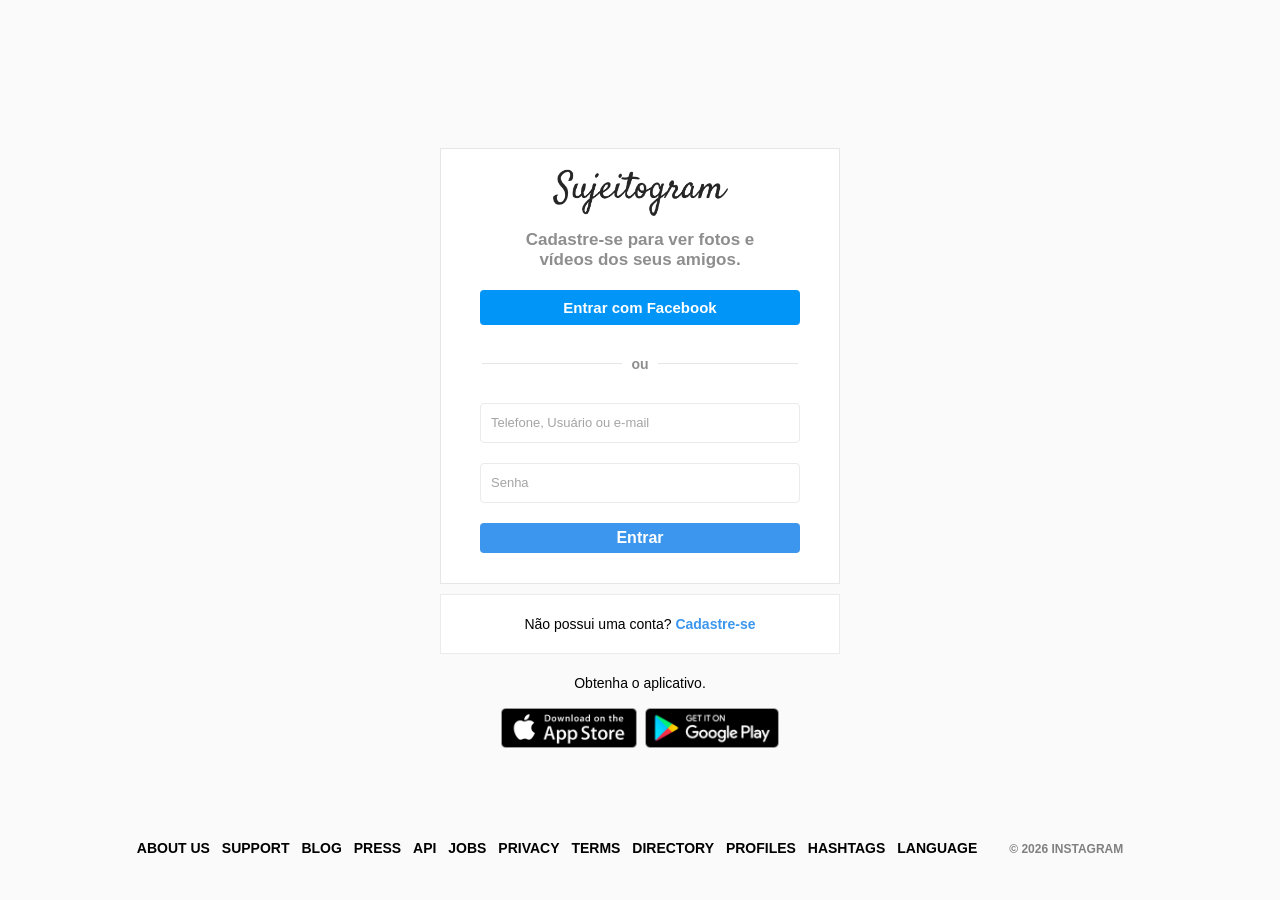
==== signup.html @ 145dc758 "New page - Signup" ====
<!DOCTYPE html>
<html lang="pt-br">
<head>
    <meta charset="UTF-8">
    <meta name="viewport" content="width=device-width, initial-scale=1.0">
    <link rel="stylesheet" href="style.css">
    <title>Faça seu cadastro - Sujeitogram</title>
</head>
<body>
    
    <div id="wrapper">
        <div id="container-signup">
            <div class="column">
                <div class="login-panel">
                    <div class="logo">
                        <img class="logo-img" src="./assets/logo.png" alt="Logo - Sujeitogram"/>
                    </div>
                    <div class="message">
                        <span>Cadastre-se para ver fotos e vídeos dos seus amigos.</span>
                    </div>
                    <button class="cta-button">Entrar com Facebook</button>
                    <div class="divisor-container">
                        <div class="line"></div>
                        <div class="divisor-tag">ou</div>
                        <div class="line"></div>
                    </div>
                    <form>
                        <input type="text" placeholder="Telefone, Usuário ou e-mail" name="username"/>
                        <input type="password" placeholder="Senha" name="password"/>

                        <input type="submit" value="Entrar"/>
                    </form>
                </div>

                <div class="infobox">
                    <p>Não possui uma conta? <a href="#">Cadastre-se</a></p>
                </div>
                <div class="get-app-panel">
                    Obtenha o aplicativo.
                    <div class="app-buttons">
                        <a href="#"><img src="assets/appstore.png" alt="Baixe na AppStore"></a>
                        <a href="#"><img src="assets/googleplay.png" alt="Baixe na GooglePlay"></a>
                    </div>                    
                </div>

            </div>
        </div>
        <footer class="footer-inner">
            <a href="#">About us</a>
            <a href="#">Support</a>
            <a href="#">Blog</a>
            <a href="#">Press</a>
            <a href="#">API</a>
            <a href="#">Jobs</a>
            <a href="#">Privacy</a>
            <a href="#">Terms</a>
            <a href="#">Directory</a>
            <a href="#">Profiles</a>
            <a href="#">Hashtags</a>
            <a href="#">Language</a>
            <div class="text-small">&copy; 2026 Instagram</div>
        </footer>
    </div>
</body>
</html>
---- style.css ----
*{
    box-sizing: border-box;
    margin: 0;
    padding: 0;
}

a{
    color: #3c96ed;
    text-decoration: none;
}

body{
    background-color: #fafafa;
    height: 100%;
    width: 100%;
    font-family: Arial, Helvetica, sans-serif;
    font-size: 14px;
    line-height: 18px;
}

#wrapper{
    height: 100vh;
}

#container{
    margin: 0 auto;
    min-height: 100%;
    width: 800px;
    display: flex;
    align-items: center;
}

.column{
    flex-grow: 1;
    width: 50%;
}

.left{
    background-image: url(./assets/main-foto.png);
    background-size: 450px;
    background-repeat: no-repeat;
    background-position: center;
    height: 600px;
    margin-bottom: 50px;
}

.right{
    padding-left: 20px;
}

.login-panel{
    background-color: #fff;
    border: 1px solid #e6e6e6;
    text-align: center;
    padding: 20px 0
}

.logo-img{
    width: 175px;
}

form{
    display: flex;
    flex-direction: column;
    align-items: center;
    justify-content: center;
}

input[type="text"], input[type="password"]{
    background-color: #ffffff;
    border: 1px solid rgb(236, 234, 234);
    height: 40px;
    border-radius: 4px;
    margin: 10px;
    padding: 10px;
    font-size: 13px;
    width: 320px;
}

input[type="text"]::placeholder, input[type="password"]::placeholder{
    color: rgb(165, 164, 164);
}

input[type="text"]:focus, input[type="password"]:focus{
    outline: 0;
    border: 1px solid #a1a1a1;
}

input[type="submit"]{
    width: 320px;
    margin-top: 10px;
    height: 30px;
    border: 0;
    background-color: #3c96ed;
    border-radius: 4px;
    color: #ffffff;
    font-size: 16px;
    font-weight: bold;
    margin-bottom: 10px;
    cursor: pointer;
}

.infobox{
    background-color: #fff;
    height: 60px;
    border: 1px solid rgb(236, 234, 234);
    margin: 10px auto 0;

    display: flex;
    align-items: center;
    justify-content: center;

    user-select: none;
}

.infobox p a{
    font-weight: bold;
}

.get-app-panel{
    margin-top: 20px;
    text-align: center;
}

.app-buttons{
    margin-top: 16px;    
}

.app-buttons img{
    height: 40px;
    padding: 0 2px;
}

footer{
    text-align: center;
    height: 50px;
    margin-top: -80px;
}

footer a{
    color: #000;
    text-transform: uppercase;
    font-weight: bold;
    margin-right: 8px;
}

.text-small{
    font-size: 12px;
    font-weight: bold;
    color: grey;
    text-transform: uppercase;
    padding: 20px;
    display: inline-block
}

#container-signup{
    margin: 0 auto;
    min-height: 100%;
    max-width: 400px;
    display: flex;
    align-items: center;
}

.message{
    margin: 10px 70px;
}

.message span{
    text-align: center;
    font-size: 17px;
    font-weight: bold;
    line-height: 20px;
    color: #8e8e8e;
}

.cta-button{
    width: 320px;
    margin: 10px 0;
    height: 35px;
    background-color: #0095f6;
    border: 0;
    border-radius: 4px;
    font-size: 15px;
    font-weight: bold;
    cursor: pointer;
    color: #ffffff;
}

.divisor-container{
    display: flex;
    justify-content: center;
    align-items: center;
    margin: 10px 0;
}

.line{
    height: 1px;
    background-color: #e6e6e6;
    width: 35%;    
}

.divisor-tag{
    font-weight: bold;
    margin: 2.5%;
    color: #8e8e8e;
}
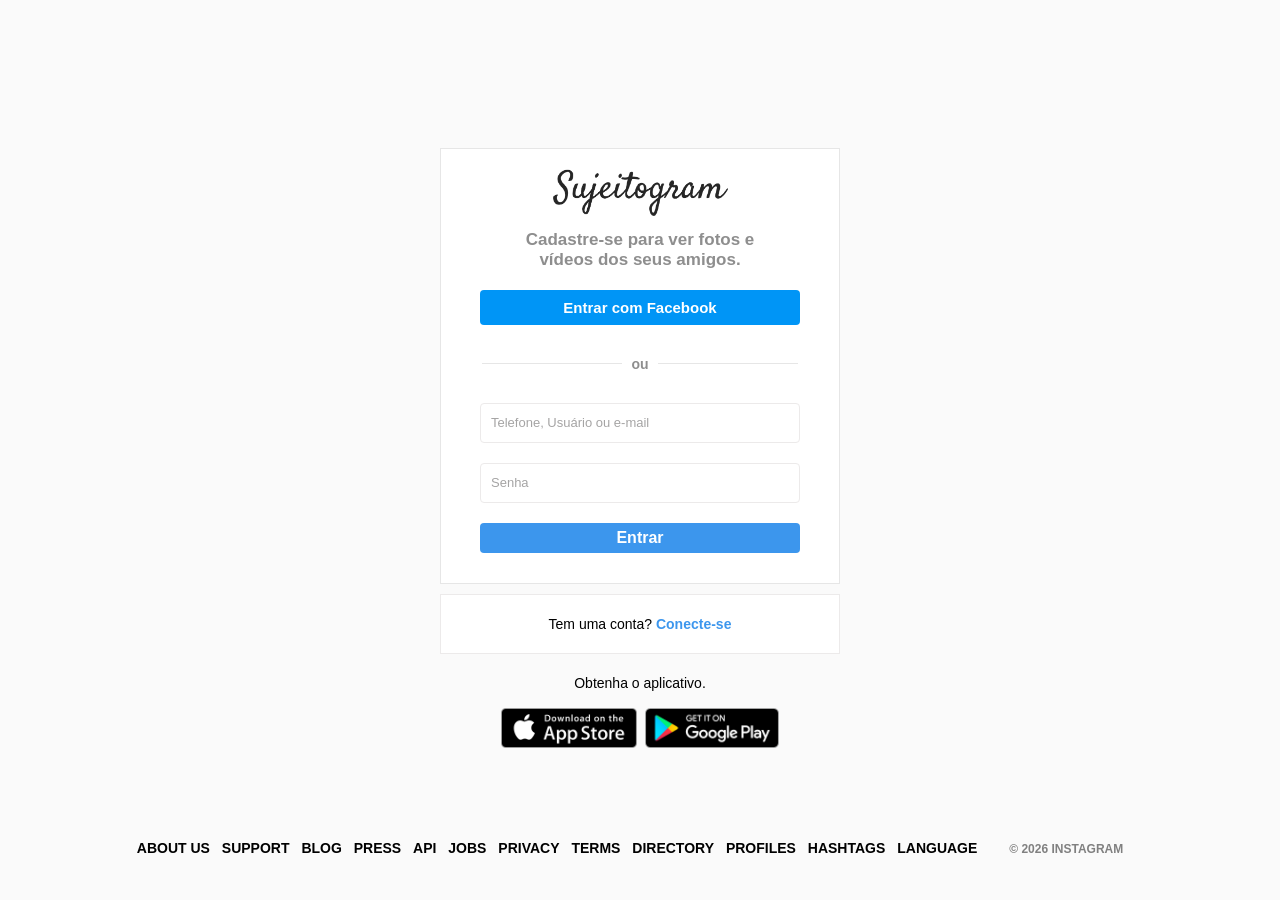
==== commit 042c59dc: "Update - Link Conecte-se" ====
--- a/signup.html
+++ b/signup.html
@@ -33,7 +33,7 @@
                 </div>
 
                 <div class="infobox">
-                    <p>Não possui uma conta? <a href="#">Cadastre-se</a></p>
+                    <p>Tem uma conta? <a href="index.html">Conecte-se</a></p>
                 </div>
                 <div class="get-app-panel">
                     Obtenha o aplicativo.
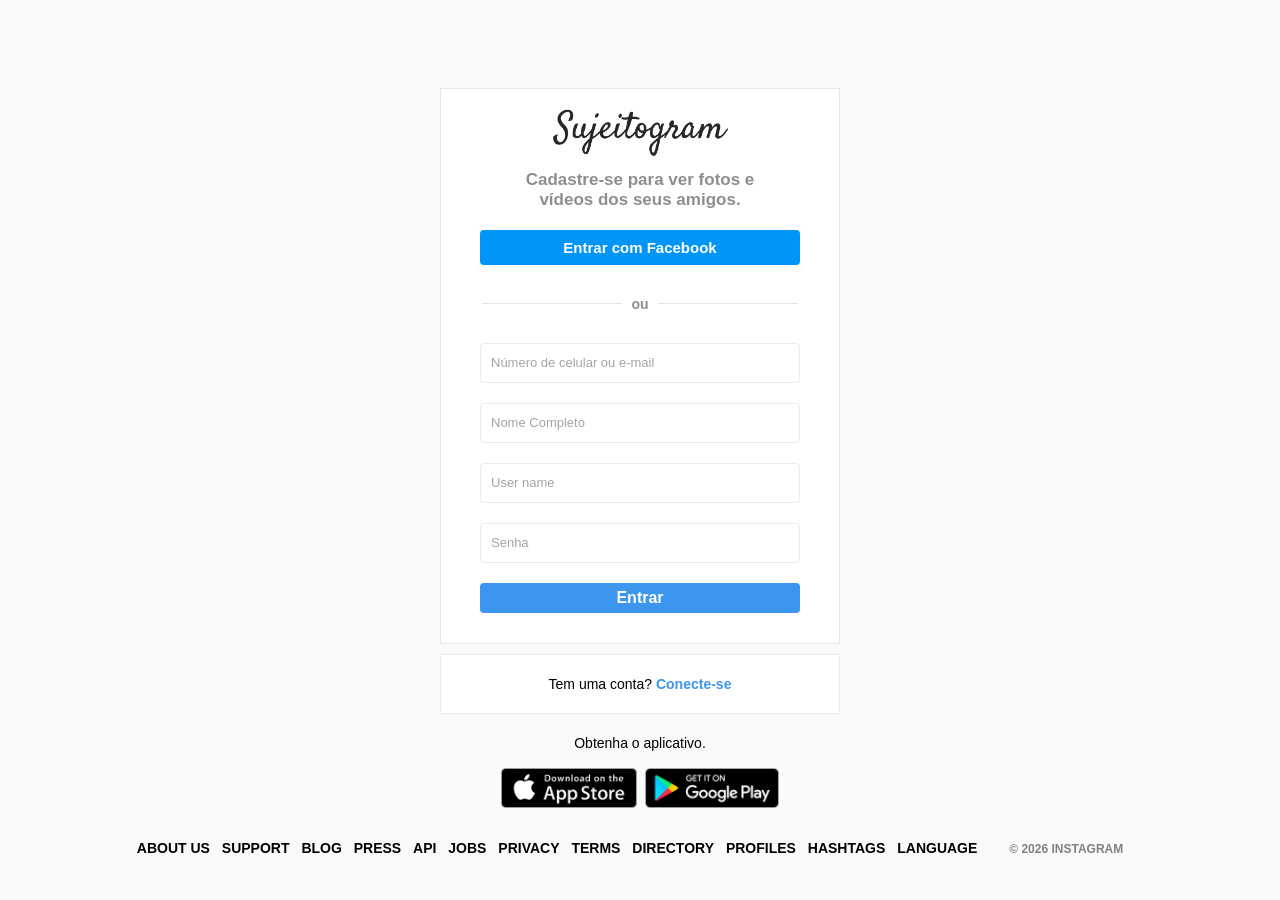
==== commit 28192752: "Created new inputs" ====
--- a/signup.html
+++ b/signup.html
@@ -25,9 +25,10 @@
                         <div class="line"></div>
                     </div>
                     <form>
-                        <input type="text" placeholder="Telefone, Usuário ou e-mail" name="username"/>
+                        <input type="text" placeholder="Número de celular ou e-mail" name="email"/>
+                        <input type="text" placeholder="Nome Completo" name="name"/>
+                        <input type="text" placeholder="User name" name="username"/>
                         <input type="password" placeholder="Senha" name="password"/>
-
                         <input type="submit" value="Entrar"/>
                     </form>
                 </div>
